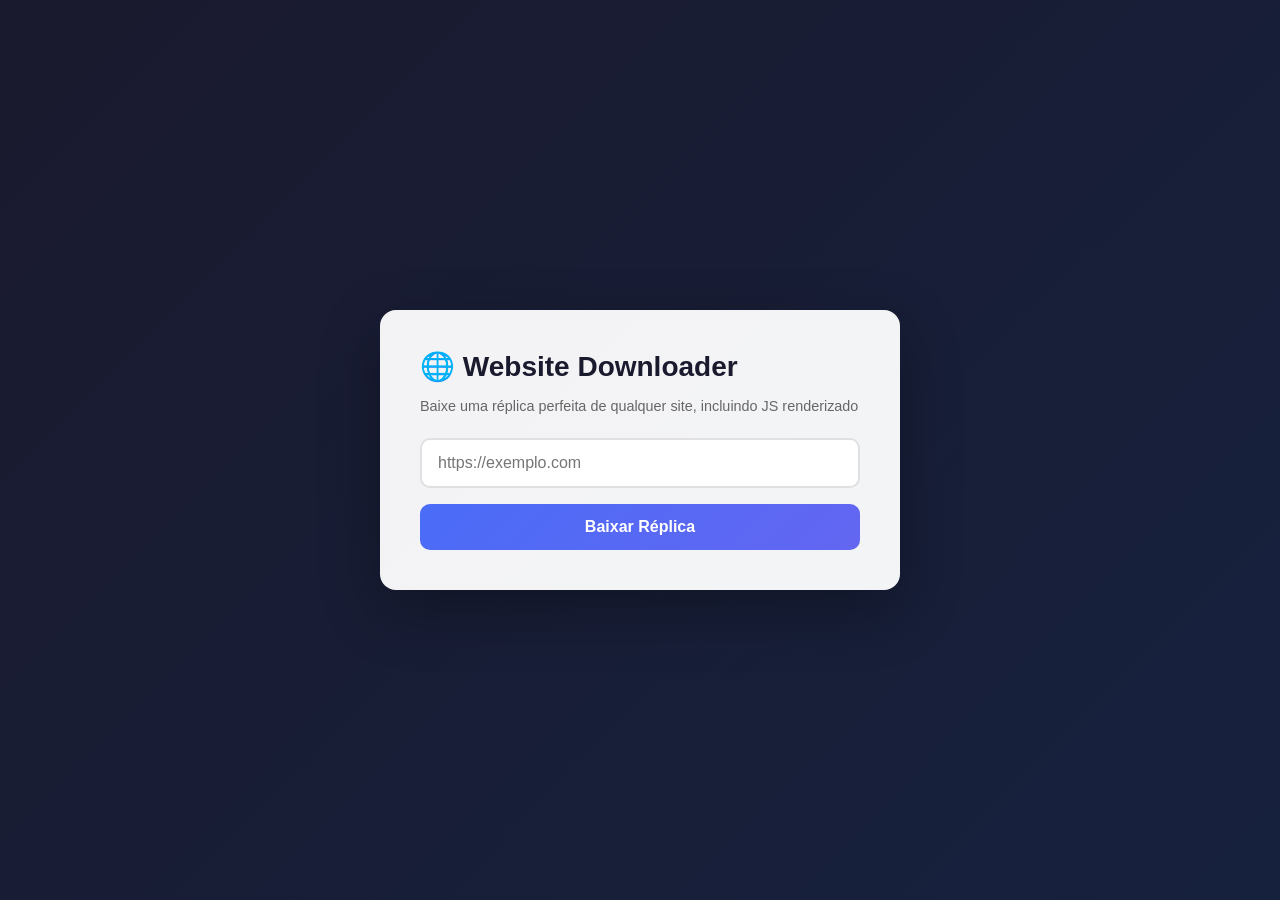
==== templates/index.html @ 15a7a65f "first commit" ====
<!DOCTYPE html>
<html lang="pt-BR">
<head>
    <meta charset="UTF-8">
    <meta name="viewport" content="width=device-width, initial-scale=1.0">
    <title>Website Downloader</title>
    <style>
        * {
            box-sizing: border-box;
        }
        body {
            font-family: -apple-system, BlinkMacSystemFont, "Segoe UI", Roboto, Helvetica, Arial, sans-serif;
            background: linear-gradient(135deg, #1a1a2e 0%, #16213e 100%);
            min-height: 100vh;
            display: flex;
            justify-content: center;
            align-items: center;
            margin: 0;
            padding: 20px;
        }
        .container {
            background: rgba(255, 255, 255, 0.95);
            padding: 2.5rem;
            border-radius: 16px;
            box-shadow: 0 20px 60px rgba(0, 0, 0, 0.3);
            width: 100%;
            max-width: 520px;
        }
        h1 {
            margin: 0 0 0.5rem 0;
            font-size: 1.75rem;
            font-weight: 700;
            color: #1a1a2e;
        }
        .subtitle {
            color: #666;
            font-size: 0.9rem;
            margin-bottom: 1.5rem;
        }
        .input-group {
            margin-bottom: 1rem;
        }
        input[type="url"] {
            width: 100%;
            padding: 14px 16px;
            border: 2px solid #e0e0e0;
            border-radius: 10px;
            font-size: 1rem;
            outline: none;
            transition: border-color 0.2s, box-shadow 0.2s;
        }
        input[type="url"]:focus {
            border-color: #4a6cf7;
            box-shadow: 0 0 0 3px rgba(74, 108, 247, 0.1);
        }
        input[type="url"]:disabled {
            background: #f5f5f5;
            color: #999;
        }
        button {
            background: linear-gradient(135deg, #4a6cf7 0%, #6366f1 100%);
            color: white;
            border: none;
            padding: 14px 24px;
            font-size: 1rem;
            border-radius: 10px;
            cursor: pointer;
            width: 100%;
            font-weight: 600;
            transition: transform 0.2s, box-shadow 0.2s;
            display: flex;
            align-items: center;
            justify-content: center;
            gap: 10px;
        }
        button:hover:not(:disabled) {
            transform: translateY(-2px);
            box-shadow: 0 6px 20px rgba(74, 108, 247, 0.4);
        }
        button:disabled {
            background: #ccc;
            cursor: not-allowed;
            transform: none;
            box-shadow: none;
        }
        .spinner {
            width: 18px;
            height: 18px;
            border: 2px solid rgba(255,255,255,0.3);
            border-radius: 50%;
            border-top-color: white;
            animation: spin 0.8s linear infinite;
        }
        @keyframes spin {
            to { transform: rotate(360deg); }
        }
        .log-container {
            margin-top: 1.5rem;
            background: #1a1a2e;
            border-radius: 10px;
            padding: 1rem;
            max-height: 200px;
            overflow-y: auto;
            display: none;
        }
        .log-container.active {
            display: block;
        }
        .log-entry {
            color: #a0a0a0;
            font-family: 'SF Mono', 'Monaco', 'Consolas', monospace;
            font-size: 0.8rem;
            padding: 4px 0;
            border-bottom: 1px solid rgba(255,255,255,0.05);
            animation: fadeIn 0.3s ease;
        }
        .log-entry:last-child {
            border-bottom: none;
            color: #4ade80;
        }
        @keyframes fadeIn {
            from { opacity: 0; transform: translateY(-5px); }
            to { opacity: 1; transform: translateY(0); }
        }
        .success-message {
            background: linear-gradient(135deg, #10b981 0%, #059669 100%);
            color: white;
            padding: 1rem;
            border-radius: 10px;
            margin-top: 1rem;
            text-align: center;
            display: none;
            animation: slideUp 0.3s ease;
        }
        .success-message.active {
            display: block;
        }
        @keyframes slideUp {
            from { opacity: 0; transform: translateY(10px); }
            to { opacity: 1; transform: translateY(0); }
        }
        .success-message a {
            color: white;
            font-weight: 600;
            text-decoration: underline;
        }
    </style>
</head>
<body>
    <div class="container">
        <h1>🌐 Website Downloader</h1>
        <p class="subtitle">Baixe uma réplica perfeita de qualquer site, incluindo JS renderizado</p>
        
        <div class="input-group">
            <input type="url" id="urlInput" placeholder="https://exemplo.com" required>
        </div>
        
        <button id="downloadBtn" onclick="startDownload()">
            <span id="btnText">Baixar Réplica</span>
            <div class="spinner" id="spinner" style="display: none;"></div>
        </button>
        
        <div class="log-container" id="logContainer"></div>
        
        <div class="success-message" id="successMessage">
            ✅ Download pronto! <a href="#" id="downloadLink">Clique aqui se não iniciou automaticamente</a>
        </div>
    </div>

    <script>
        let currentSessionId = null;
        let eventSource = null;

        function startDownload() {
            const url = document.getElementById('urlInput').value.trim();
            if (!url) {
                alert('Por favor, insira uma URL válida');
                return;
            }

            // Update UI
            setLoading(true);
            clearLogs();
            hideSuccess();

            // Start download
            fetch('/start-download', {
                method: 'POST',
                headers: { 'Content-Type': 'application/json' },
                body: JSON.stringify({ url: url })
            })
            .then(response => response.json())
            .then(data => {
                if (data.error) {
                    addLog('❌ ' + data.error);
                    setLoading(false);
                    return;
                }
                
                currentSessionId = data.session_id;
                connectSSE(currentSessionId);
            })
            .catch(error => {
                addLog('❌ Erro de conexão: ' + error.message);
                setLoading(false);
            });
        }

        function connectSSE(sessionId) {
            eventSource = new EventSource('/stream/' + sessionId);

            eventSource.onmessage = function(event) {
                addLog(event.data);
            };

            eventSource.addEventListener('done', function(event) {
                eventSource.close();
                
                if (event.data === 'complete') {
                    // Trigger download
                    triggerDownload(sessionId);
                    showSuccess(sessionId);
                } else {
                    addLog('❌ Download falhou');
                }
                
                // Reset UI after a short delay
                setTimeout(resetUI, 2000);
            });

            eventSource.onerror = function() {
                eventSource.close();
                setLoading(false);
            };
        }

        function triggerDownload(sessionId) {
            const link = document.createElement('a');
            link.href = '/download-file/' + sessionId;
            link.click();
            
            // Update manual download link
            document.getElementById('downloadLink').href = '/download-file/' + sessionId;
        }

        function showSuccess(sessionId) {
            document.getElementById('successMessage').classList.add('active');
            document.getElementById('downloadLink').href = '/download-file/' + sessionId;
        }

        function hideSuccess() {
            document.getElementById('successMessage').classList.remove('active');
        }

        function setLoading(loading) {
            const btn = document.getElementById('downloadBtn');
            const btnText = document.getElementById('btnText');
            const spinner = document.getElementById('spinner');
            const input = document.getElementById('urlInput');
            const logContainer = document.getElementById('logContainer');

            btn.disabled = loading;
            input.disabled = loading;
            spinner.style.display = loading ? 'block' : 'none';
            btnText.textContent = loading ? 'Processando...' : 'Baixar Réplica';
            
            if (loading) {
                logContainer.classList.add('active');
            }
        }

        function resetUI() {
            setLoading(false);
            document.getElementById('urlInput').value = '';
            
            // Hide logs after delay
            setTimeout(() => {
                document.getElementById('logContainer').classList.remove('active');
                hideSuccess();
                clearLogs();
            }, 5000);
        }

        function addLog(message) {
            const container = document.getElementById('logContainer');
            const entry = document.createElement('div');
            entry.className = 'log-entry';
            entry.textContent = message;
            container.appendChild(entry);
            container.scrollTop = container.scrollHeight;
        }

        function clearLogs() {
            document.getElementById('logContainer').innerHTML = '';
        }

        // Handle Enter key
        document.getElementById('urlInput').addEventListener('keypress', function(e) {
            if (e.key === 'Enter' && !document.getElementById('downloadBtn').disabled) {
                startDownload();
            }
        });
    </script>
</body>
</html>
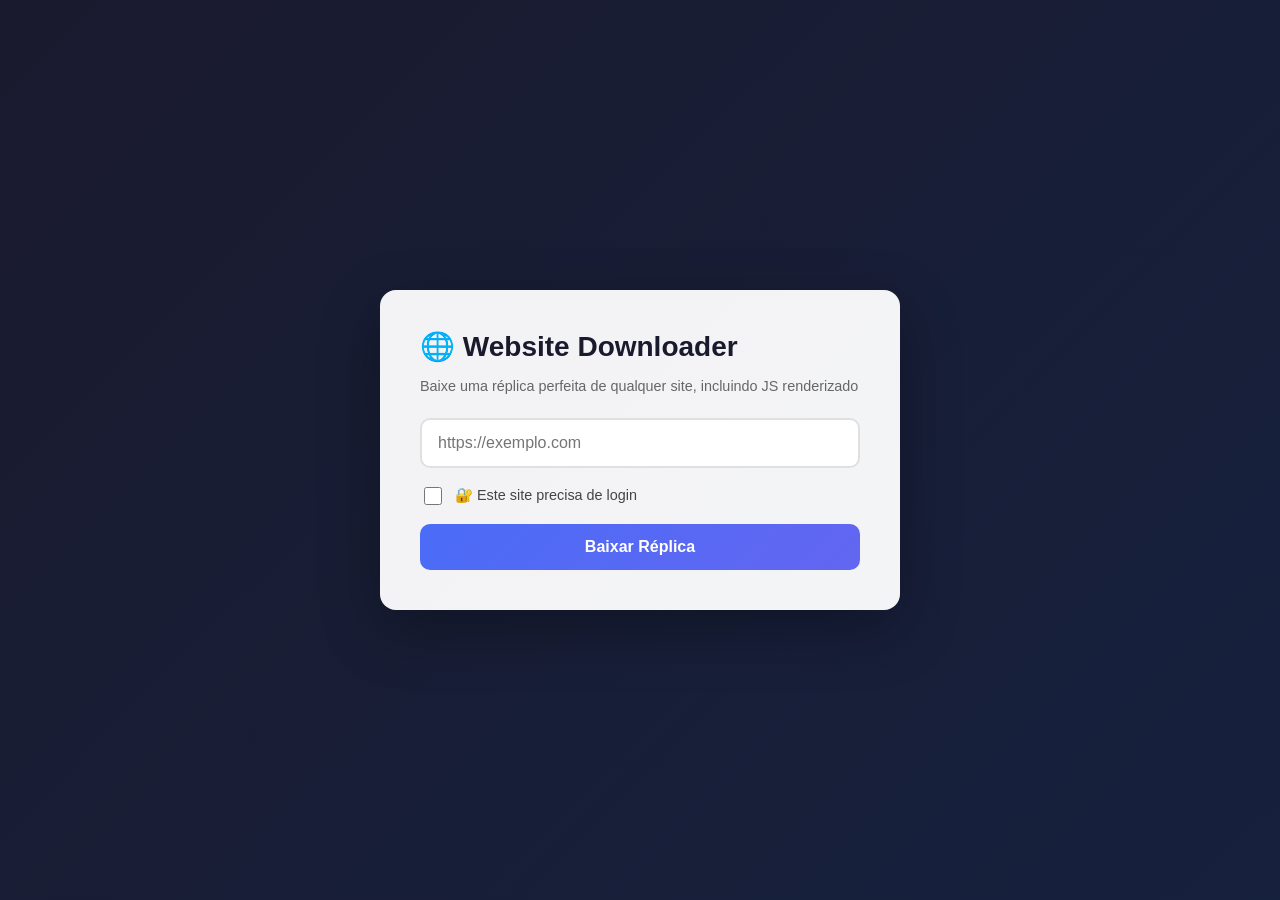
==== commit 9d5c4c38: "feat: implement authenticated website downloads" ====
--- a/templates/index.html
+++ b/templates/index.html
@@ -40,7 +40,7 @@
         .input-group {
             margin-bottom: 1rem;
         }
-        input[type="url"] {
+        input[type="url"], input[type="text"] {
             width: 100%;
             padding: 14px 16px;
             border: 2px solid #e0e0e0;
@@ -49,14 +49,79 @@
             outline: none;
             transition: border-color 0.2s, box-shadow 0.2s;
         }
-        input[type="url"]:focus {
+        input[type="url"]:focus, input[type="text"]:focus {
             border-color: #4a6cf7;
             box-shadow: 0 0 0 3px rgba(74, 108, 247, 0.1);
         }
-        input[type="url"]:disabled {
+        input[type="url"]:disabled, input[type="text"]:disabled {
             background: #f5f5f5;
             color: #999;
         }
+
+        /* Auth toggle */
+        .auth-toggle {
+            display: flex;
+            align-items: center;
+            gap: 10px;
+            margin-bottom: 1rem;
+            cursor: pointer;
+            user-select: none;
+        }
+        .auth-toggle input[type="checkbox"] {
+            width: 18px;
+            height: 18px;
+            accent-color: #4a6cf7;
+            cursor: pointer;
+        }
+        .auth-toggle label {
+            font-size: 0.9rem;
+            color: #444;
+            cursor: pointer;
+        }
+        .auth-fields {
+            display: none;
+            margin-bottom: 1rem;
+            padding: 1rem;
+            background: #f8f9ff;
+            border-radius: 10px;
+            border: 1px solid #e8eaff;
+            animation: slideDown 0.3s ease;
+        }
+        .auth-fields.active {
+            display: block;
+        }
+        .auth-fields label {
+            display: block;
+            font-size: 0.8rem;
+            color: #666;
+            margin-bottom: 6px;
+            font-weight: 500;
+        }
+        .auth-fields .hint {
+            font-size: 0.75rem;
+            color: #999;
+            margin-top: 4px;
+        }
+        @keyframes slideDown {
+            from { opacity: 0; transform: translateY(-8px); }
+            to { opacity: 1; transform: translateY(0); }
+        }
+
+        /* Confirm login button */
+        .confirm-login-btn {
+            background: linear-gradient(135deg, #f59e0b 0%, #d97706 100%) !important;
+            margin-top: 0.75rem;
+            display: none;
+            animation: pulse 2s infinite;
+        }
+        .confirm-login-btn.active {
+            display: flex !important;
+        }
+        @keyframes pulse {
+            0%, 100% { box-shadow: 0 0 0 0 rgba(245, 158, 11, 0.4); }
+            50% { box-shadow: 0 0 0 10px rgba(245, 158, 11, 0); }
+        }
+
         button {
             background: linear-gradient(135deg, #4a6cf7 0%, #6366f1 100%);
             color: white;
@@ -118,6 +183,9 @@
             border-bottom: none;
             color: #4ade80;
         }
+        .log-entry.auth-log {
+            color: #fbbf24;
+        }
         @keyframes fadeIn {
             from { opacity: 0; transform: translateY(-5px); }
             to { opacity: 1; transform: translateY(0); }
@@ -154,10 +222,25 @@
         <div class="input-group">
             <input type="url" id="urlInput" placeholder="https://exemplo.com" required>
         </div>
+
+        <div class="auth-toggle">
+            <input type="checkbox" id="authCheckbox" onchange="toggleAuth()">
+            <label for="authCheckbox">🔐 Este site precisa de login</label>
+        </div>
+
+        <div class="auth-fields" id="authFields">
+            <label for="loginUrlInput">URL de Login (opcional)</label>
+            <input type="text" id="loginUrlInput" placeholder="https://exemplo.com/login">
+            <p class="hint">Deixe vazio para usar a mesma URL acima. Use se a página de login for diferente.</p>
+        </div>
         
         <button id="downloadBtn" onclick="startDownload()">
             <span id="btnText">Baixar Réplica</span>
             <div class="spinner" id="spinner" style="display: none;"></div>
+        </button>
+
+        <button class="confirm-login-btn" id="confirmLoginBtn" onclick="confirmLogin()">
+            <span>✅ Já fiz o login, pode continuar</span>
         </button>
         
         <div class="log-container" id="logContainer"></div>
@@ -170,6 +253,13 @@
     <script>
         let currentSessionId = null;
         let eventSource = null;
+        let isAuthMode = false;
+
+        function toggleAuth() {
+            const checked = document.getElementById('authCheckbox').checked;
+            const authFields = document.getElementById('authFields');
+            authFields.classList.toggle('active', checked);
+        }
 
         function startDownload() {
             const url = document.getElementById('urlInput').value.trim();
@@ -178,16 +268,24 @@
                 return;
             }
 
+            isAuthMode = document.getElementById('authCheckbox').checked;
+            const loginUrl = document.getElementById('loginUrlInput').value.trim();
+
             // Update UI
             setLoading(true);
             clearLogs();
             hideSuccess();
+            hideConfirmLogin();
 
             // Start download
             fetch('/start-download', {
                 method: 'POST',
                 headers: { 'Content-Type': 'application/json' },
-                body: JSON.stringify({ url: url })
+                body: JSON.stringify({ 
+                    url: url,
+                    auth_mode: isAuthMode,
+                    login_url: loginUrl || null
+                })
             })
             .then(response => response.json())
             .then(data => {
@@ -210,11 +308,22 @@
             eventSource = new EventSource('/stream/' + sessionId);
 
             eventSource.onmessage = function(event) {
-                addLog(event.data);
+                const msg = event.data;
+                addLog(msg);
+
+                // Show confirm button when waiting for login
+                if (msg.includes('Aguardando confirmação de login')) {
+                    showConfirmLogin();
+                }
+                // Hide confirm button after login confirmed
+                if (msg.includes('Login confirmado')) {
+                    hideConfirmLogin();
+                }
             };
 
             eventSource.addEventListener('done', function(event) {
                 eventSource.close();
+                hideConfirmLogin();
                 
                 if (event.data === 'complete') {
                     // Trigger download
@@ -231,7 +340,33 @@
             eventSource.onerror = function() {
                 eventSource.close();
                 setLoading(false);
+                hideConfirmLogin();
             };
+        }
+
+        function confirmLogin() {
+            if (!currentSessionId) return;
+
+            fetch('/confirm-login/' + currentSessionId, {
+                method: 'POST'
+            })
+            .then(response => response.json())
+            .then(data => {
+                if (data.error) {
+                    addLog('❌ ' + data.error);
+                }
+            })
+            .catch(error => {
+                addLog('❌ Erro ao confirmar login: ' + error.message);
+            });
+        }
+
+        function showConfirmLogin() {
+            document.getElementById('confirmLoginBtn').classList.add('active');
+        }
+
+        function hideConfirmLogin() {
+            document.getElementById('confirmLoginBtn').classList.remove('active');
         }
 
         function triggerDownload(sessionId) {
@@ -258,9 +393,13 @@
             const spinner = document.getElementById('spinner');
             const input = document.getElementById('urlInput');
             const logContainer = document.getElementById('logContainer');
+            const authCheckbox = document.getElementById('authCheckbox');
+            const loginUrlInput = document.getElementById('loginUrlInput');
 
             btn.disabled = loading;
             input.disabled = loading;
+            authCheckbox.disabled = loading;
+            loginUrlInput.disabled = loading;
             spinner.style.display = loading ? 'block' : 'none';
             btnText.textContent = loading ? 'Processando...' : 'Baixar Réplica';
             
@@ -272,6 +411,7 @@
         function resetUI() {
             setLoading(false);
             document.getElementById('urlInput').value = '';
+            hideConfirmLogin();
             
             // Hide logs after delay
             setTimeout(() => {
@@ -285,6 +425,10 @@
             const container = document.getElementById('logContainer');
             const entry = document.createElement('div');
             entry.className = 'log-entry';
+            // Highlight auth-related messages
+            if (message.includes('🔐') || message.includes('⏳') || message.includes('🍪')) {
+                entry.classList.add('auth-log');
+            }
             entry.textContent = message;
             container.appendChild(entry);
             container.scrollTop = container.scrollHeight;
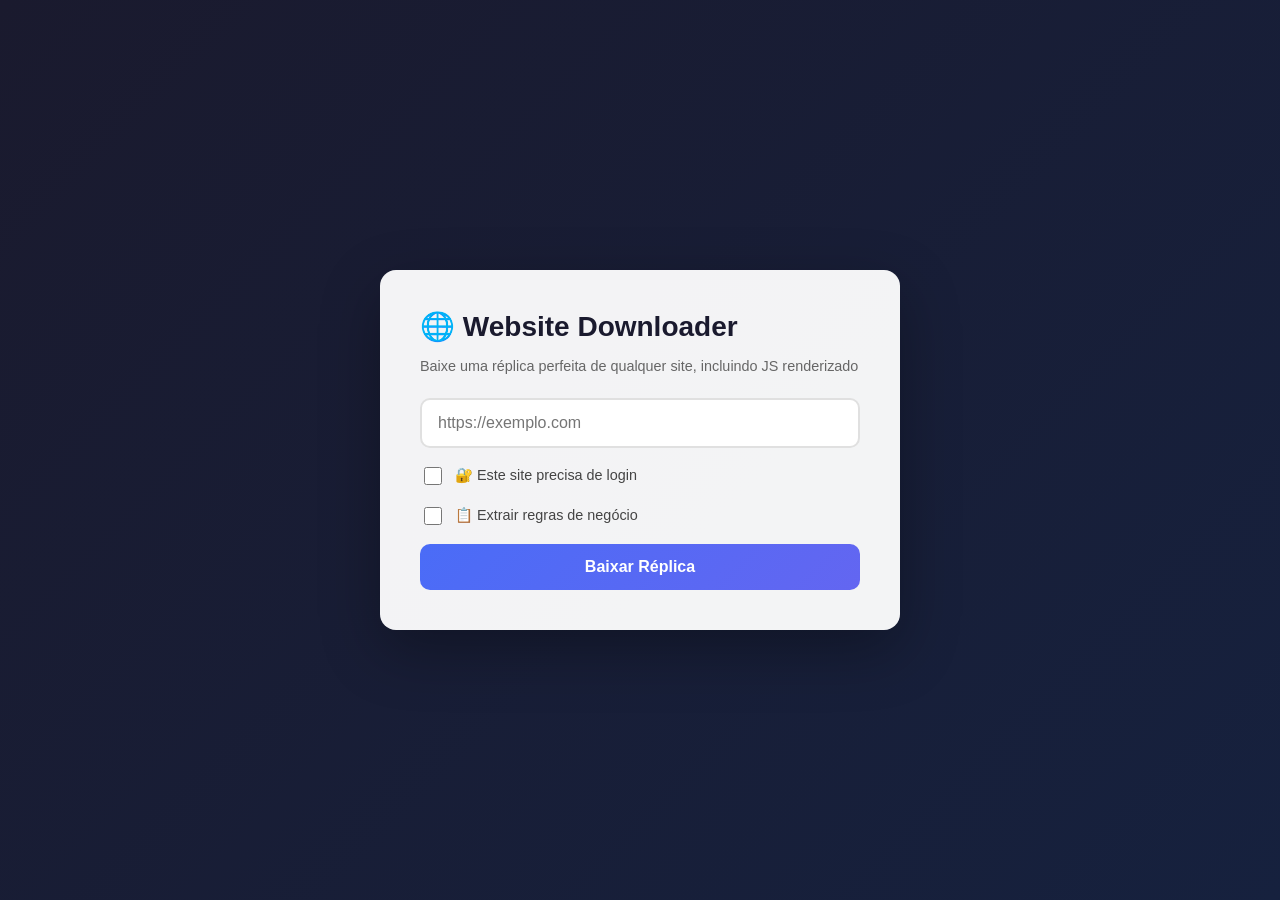
==== commit 35c04371: "feat: add business rule extraction from downloaded sites - New business_rules.py module with Busines" ====
--- a/templates/index.html
+++ b/templates/index.html
@@ -1,5 +1,6 @@
 <!DOCTYPE html>
 <html lang="pt-BR">
+
 <head>
     <meta charset="UTF-8">
     <meta name="viewport" content="width=device-width, initial-scale=1.0">
@@ -8,6 +9,7 @@
         * {
             box-sizing: border-box;
         }
+
         body {
             font-family: -apple-system, BlinkMacSystemFont, "Segoe UI", Roboto, Helvetica, Arial, sans-serif;
             background: linear-gradient(135deg, #1a1a2e 0%, #16213e 100%);
@@ -18,6 +20,7 @@
             margin: 0;
             padding: 20px;
         }
+
         .container {
             background: rgba(255, 255, 255, 0.95);
             padding: 2.5rem;
@@ -26,21 +29,26 @@
             width: 100%;
             max-width: 520px;
         }
+
         h1 {
             margin: 0 0 0.5rem 0;
             font-size: 1.75rem;
             font-weight: 700;
             color: #1a1a2e;
         }
+
         .subtitle {
             color: #666;
             font-size: 0.9rem;
             margin-bottom: 1.5rem;
         }
+
         .input-group {
             margin-bottom: 1rem;
         }
-        input[type="url"], input[type="text"] {
+
+        input[type="url"],
+        input[type="text"] {
             width: 100%;
             padding: 14px 16px;
             border: 2px solid #e0e0e0;
@@ -49,11 +57,15 @@
             outline: none;
             transition: border-color 0.2s, box-shadow 0.2s;
         }
-        input[type="url"]:focus, input[type="text"]:focus {
+
+        input[type="url"]:focus,
+        input[type="text"]:focus {
             border-color: #4a6cf7;
             box-shadow: 0 0 0 3px rgba(74, 108, 247, 0.1);
         }
-        input[type="url"]:disabled, input[type="text"]:disabled {
+
+        input[type="url"]:disabled,
+        input[type="text"]:disabled {
             background: #f5f5f5;
             color: #999;
         }
@@ -67,17 +79,20 @@
             cursor: pointer;
             user-select: none;
         }
+
         .auth-toggle input[type="checkbox"] {
             width: 18px;
             height: 18px;
             accent-color: #4a6cf7;
             cursor: pointer;
         }
+
         .auth-toggle label {
             font-size: 0.9rem;
             color: #444;
             cursor: pointer;
         }
+
         .auth-fields {
             display: none;
             margin-bottom: 1rem;
@@ -87,9 +102,11 @@
             border: 1px solid #e8eaff;
             animation: slideDown 0.3s ease;
         }
+
         .auth-fields.active {
             display: block;
         }
+
         .auth-fields label {
             display: block;
             font-size: 0.8rem;
@@ -97,14 +114,23 @@
             margin-bottom: 6px;
             font-weight: 500;
         }
+
         .auth-fields .hint {
             font-size: 0.75rem;
             color: #999;
             margin-top: 4px;
         }
+
         @keyframes slideDown {
-            from { opacity: 0; transform: translateY(-8px); }
-            to { opacity: 1; transform: translateY(0); }
+            from {
+                opacity: 0;
+                transform: translateY(-8px);
+            }
+
+            to {
+                opacity: 1;
+                transform: translateY(0);
+            }
         }
 
         /* Confirm login button */
@@ -114,12 +140,21 @@
             display: none;
             animation: pulse 2s infinite;
         }
+
         .confirm-login-btn.active {
             display: flex !important;
         }
+
         @keyframes pulse {
-            0%, 100% { box-shadow: 0 0 0 0 rgba(245, 158, 11, 0.4); }
-            50% { box-shadow: 0 0 0 10px rgba(245, 158, 11, 0); }
+
+            0%,
+            100% {
+                box-shadow: 0 0 0 0 rgba(245, 158, 11, 0.4);
+            }
+
+            50% {
+                box-shadow: 0 0 0 10px rgba(245, 158, 11, 0);
+            }
         }
 
         button {
@@ -138,27 +173,34 @@
             justify-content: center;
             gap: 10px;
         }
+
         button:hover:not(:disabled) {
             transform: translateY(-2px);
             box-shadow: 0 6px 20px rgba(74, 108, 247, 0.4);
         }
+
         button:disabled {
             background: #ccc;
             cursor: not-allowed;
             transform: none;
             box-shadow: none;
         }
+
         .spinner {
             width: 18px;
             height: 18px;
-            border: 2px solid rgba(255,255,255,0.3);
+            border: 2px solid rgba(255, 255, 255, 0.3);
             border-radius: 50%;
             border-top-color: white;
             animation: spin 0.8s linear infinite;
         }
+
         @keyframes spin {
-            to { transform: rotate(360deg); }
-        }
+            to {
+                transform: rotate(360deg);
+            }
+        }
+
         .log-container {
             margin-top: 1.5rem;
             background: #1a1a2e;
@@ -168,28 +210,41 @@
             overflow-y: auto;
             display: none;
         }
+
         .log-container.active {
             display: block;
         }
+
         .log-entry {
             color: #a0a0a0;
             font-family: 'SF Mono', 'Monaco', 'Consolas', monospace;
             font-size: 0.8rem;
             padding: 4px 0;
-            border-bottom: 1px solid rgba(255,255,255,0.05);
+            border-bottom: 1px solid rgba(255, 255, 255, 0.05);
             animation: fadeIn 0.3s ease;
         }
+
         .log-entry:last-child {
             border-bottom: none;
             color: #4ade80;
         }
+
         .log-entry.auth-log {
             color: #fbbf24;
         }
+
         @keyframes fadeIn {
-            from { opacity: 0; transform: translateY(-5px); }
-            to { opacity: 1; transform: translateY(0); }
-        }
+            from {
+                opacity: 0;
+                transform: translateY(-5px);
+            }
+
+            to {
+                opacity: 1;
+                transform: translateY(0);
+            }
+        }
+
         .success-message {
             background: linear-gradient(135deg, #10b981 0%, #059669 100%);
             color: white;
@@ -200,13 +255,23 @@
             display: none;
             animation: slideUp 0.3s ease;
         }
+
         .success-message.active {
             display: block;
         }
+
         @keyframes slideUp {
-            from { opacity: 0; transform: translateY(10px); }
-            to { opacity: 1; transform: translateY(0); }
-        }
+            from {
+                opacity: 0;
+                transform: translateY(10px);
+            }
+
+            to {
+                opacity: 1;
+                transform: translateY(0);
+            }
+        }
+
         .success-message a {
             color: white;
             font-weight: 600;
@@ -214,11 +279,12 @@
         }
     </style>
 </head>
+
 <body>
     <div class="container">
         <h1>🌐 Website Downloader</h1>
         <p class="subtitle">Baixe uma réplica perfeita de qualquer site, incluindo JS renderizado</p>
-        
+
         <div class="input-group">
             <input type="url" id="urlInput" placeholder="https://exemplo.com" required>
         </div>
@@ -233,7 +299,12 @@
             <input type="text" id="loginUrlInput" placeholder="https://exemplo.com/login">
             <p class="hint">Deixe vazio para usar a mesma URL acima. Use se a página de login for diferente.</p>
         </div>
-        
+
+        <div class="auth-toggle">
+            <input type="checkbox" id="extractRulesCheckbox">
+            <label for="extractRulesCheckbox">📋 Extrair regras de negócio</label>
+        </div>
+
         <button id="downloadBtn" onclick="startDownload()">
             <span id="btnText">Baixar Réplica</span>
             <div class="spinner" id="spinner" style="display: none;"></div>
@@ -242,9 +313,9 @@
         <button class="confirm-login-btn" id="confirmLoginBtn" onclick="confirmLogin()">
             <span>✅ Já fiz o login, pode continuar</span>
         </button>
-        
+
         <div class="log-container" id="logContainer"></div>
-        
+
         <div class="success-message" id="successMessage">
             ✅ Download pronto! <a href="#" id="downloadLink">Clique aqui se não iniciou automaticamente</a>
         </div>
@@ -270,6 +341,7 @@
 
             isAuthMode = document.getElementById('authCheckbox').checked;
             const loginUrl = document.getElementById('loginUrlInput').value.trim();
+            const extractRules = document.getElementById('extractRulesCheckbox').checked;
 
             // Update UI
             setLoading(true);
@@ -281,33 +353,34 @@
             fetch('/start-download', {
                 method: 'POST',
                 headers: { 'Content-Type': 'application/json' },
-                body: JSON.stringify({ 
+                body: JSON.stringify({
                     url: url,
                     auth_mode: isAuthMode,
-                    login_url: loginUrl || null
+                    login_url: loginUrl || null,
+                    extract_rules: extractRules
                 })
             })
-            .then(response => response.json())
-            .then(data => {
-                if (data.error) {
-                    addLog('❌ ' + data.error);
+                .then(response => response.json())
+                .then(data => {
+                    if (data.error) {
+                        addLog('❌ ' + data.error);
+                        setLoading(false);
+                        return;
+                    }
+
+                    currentSessionId = data.session_id;
+                    connectSSE(currentSessionId);
+                })
+                .catch(error => {
+                    addLog('❌ Erro de conexão: ' + error.message);
                     setLoading(false);
-                    return;
-                }
-                
-                currentSessionId = data.session_id;
-                connectSSE(currentSessionId);
-            })
-            .catch(error => {
-                addLog('❌ Erro de conexão: ' + error.message);
-                setLoading(false);
-            });
+                });
         }
 
         function connectSSE(sessionId) {
             eventSource = new EventSource('/stream/' + sessionId);
 
-            eventSource.onmessage = function(event) {
+            eventSource.onmessage = function (event) {
                 const msg = event.data;
                 addLog(msg);
 
@@ -321,10 +394,10 @@
                 }
             };
 
-            eventSource.addEventListener('done', function(event) {
+            eventSource.addEventListener('done', function (event) {
                 eventSource.close();
                 hideConfirmLogin();
-                
+
                 if (event.data === 'complete') {
                     // Trigger download
                     triggerDownload(sessionId);
@@ -332,12 +405,12 @@
                 } else {
                     addLog('❌ Download falhou');
                 }
-                
+
                 // Reset UI after a short delay
                 setTimeout(resetUI, 2000);
             });
 
-            eventSource.onerror = function() {
+            eventSource.onerror = function () {
                 eventSource.close();
                 setLoading(false);
                 hideConfirmLogin();
@@ -350,15 +423,15 @@
             fetch('/confirm-login/' + currentSessionId, {
                 method: 'POST'
             })
-            .then(response => response.json())
-            .then(data => {
-                if (data.error) {
-                    addLog('❌ ' + data.error);
-                }
-            })
-            .catch(error => {
-                addLog('❌ Erro ao confirmar login: ' + error.message);
-            });
+                .then(response => response.json())
+                .then(data => {
+                    if (data.error) {
+                        addLog('❌ ' + data.error);
+                    }
+                })
+                .catch(error => {
+                    addLog('❌ Erro ao confirmar login: ' + error.message);
+                });
         }
 
         function showConfirmLogin() {
@@ -373,7 +446,7 @@
             const link = document.createElement('a');
             link.href = '/download-file/' + sessionId;
             link.click();
-            
+
             // Update manual download link
             document.getElementById('downloadLink').href = '/download-file/' + sessionId;
         }
@@ -400,9 +473,10 @@
             input.disabled = loading;
             authCheckbox.disabled = loading;
             loginUrlInput.disabled = loading;
+            document.getElementById('extractRulesCheckbox').disabled = loading;
             spinner.style.display = loading ? 'block' : 'none';
             btnText.textContent = loading ? 'Processando...' : 'Baixar Réplica';
-            
+
             if (loading) {
                 logContainer.classList.add('active');
             }
@@ -412,7 +486,7 @@
             setLoading(false);
             document.getElementById('urlInput').value = '';
             hideConfirmLogin();
-            
+
             // Hide logs after delay
             setTimeout(() => {
                 document.getElementById('logContainer').classList.remove('active');
@@ -439,11 +513,12 @@
         }
 
         // Handle Enter key
-        document.getElementById('urlInput').addEventListener('keypress', function(e) {
+        document.getElementById('urlInput').addEventListener('keypress', function (e) {
             if (e.key === 'Enter' && !document.getElementById('downloadBtn').disabled) {
                 startDownload();
             }
         });
     </script>
 </body>
-</html>
+
+</html>
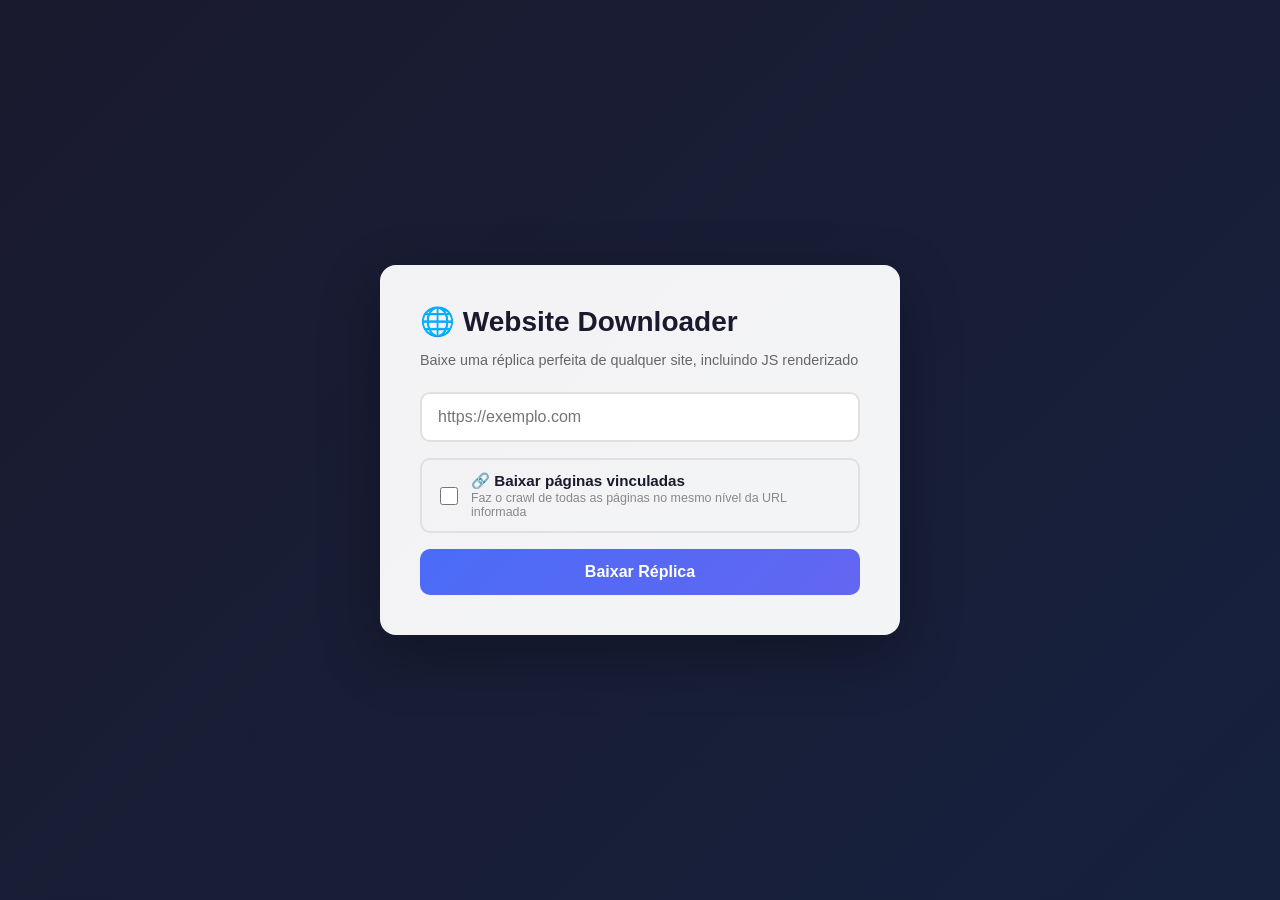
==== commit a0856c12: "Merge e686e1bc7bd8a02eb865c6360f322f7c33ab6956 into da65a7a4c0a091d83eb22ce4ba9199ba8b0e72a8" ====
--- a/templates/index.html
+++ b/templates/index.html
@@ -1,6 +1,5 @@
 <!DOCTYPE html>
 <html lang="pt-BR">
-
 <head>
     <meta charset="UTF-8">
     <meta name="viewport" content="width=device-width, initial-scale=1.0">
@@ -9,7 +8,6 @@
         * {
             box-sizing: border-box;
         }
-
         body {
             font-family: -apple-system, BlinkMacSystemFont, "Segoe UI", Roboto, Helvetica, Arial, sans-serif;
             background: linear-gradient(135deg, #1a1a2e 0%, #16213e 100%);
@@ -20,7 +18,6 @@
             margin: 0;
             padding: 20px;
         }
-
         .container {
             background: rgba(255, 255, 255, 0.95);
             padding: 2.5rem;
@@ -29,26 +26,21 @@
             width: 100%;
             max-width: 520px;
         }
-
         h1 {
             margin: 0 0 0.5rem 0;
             font-size: 1.75rem;
             font-weight: 700;
             color: #1a1a2e;
         }
-
         .subtitle {
             color: #666;
             font-size: 0.9rem;
             margin-bottom: 1.5rem;
         }
-
         .input-group {
             margin-bottom: 1rem;
         }
-
-        input[type="url"],
-        input[type="text"] {
+        input[type="url"] {
             width: 100%;
             padding: 14px 16px;
             border: 2px solid #e0e0e0;
@@ -57,106 +49,14 @@
             outline: none;
             transition: border-color 0.2s, box-shadow 0.2s;
         }
-
-        input[type="url"]:focus,
-        input[type="text"]:focus {
+        input[type="url"]:focus {
             border-color: #4a6cf7;
             box-shadow: 0 0 0 3px rgba(74, 108, 247, 0.1);
         }
-
-        input[type="url"]:disabled,
-        input[type="text"]:disabled {
+        input[type="url"]:disabled {
             background: #f5f5f5;
             color: #999;
         }
-
-        /* Auth toggle */
-        .auth-toggle {
-            display: flex;
-            align-items: center;
-            gap: 10px;
-            margin-bottom: 1rem;
-            cursor: pointer;
-            user-select: none;
-        }
-
-        .auth-toggle input[type="checkbox"] {
-            width: 18px;
-            height: 18px;
-            accent-color: #4a6cf7;
-            cursor: pointer;
-        }
-
-        .auth-toggle label {
-            font-size: 0.9rem;
-            color: #444;
-            cursor: pointer;
-        }
-
-        .auth-fields {
-            display: none;
-            margin-bottom: 1rem;
-            padding: 1rem;
-            background: #f8f9ff;
-            border-radius: 10px;
-            border: 1px solid #e8eaff;
-            animation: slideDown 0.3s ease;
-        }
-
-        .auth-fields.active {
-            display: block;
-        }
-
-        .auth-fields label {
-            display: block;
-            font-size: 0.8rem;
-            color: #666;
-            margin-bottom: 6px;
-            font-weight: 500;
-        }
-
-        .auth-fields .hint {
-            font-size: 0.75rem;
-            color: #999;
-            margin-top: 4px;
-        }
-
-        @keyframes slideDown {
-            from {
-                opacity: 0;
-                transform: translateY(-8px);
-            }
-
-            to {
-                opacity: 1;
-                transform: translateY(0);
-            }
-        }
-
-        /* Confirm login button */
-        .confirm-login-btn {
-            background: linear-gradient(135deg, #f59e0b 0%, #d97706 100%) !important;
-            margin-top: 0.75rem;
-            display: none;
-            animation: pulse 2s infinite;
-        }
-
-        .confirm-login-btn.active {
-            display: flex !important;
-        }
-
-        @keyframes pulse {
-
-            0%,
-            100% {
-                box-shadow: 0 0 0 0 rgba(245, 158, 11, 0.4);
-            }
-
-            50% {
-                box-shadow: 0 0 0 10px rgba(245, 158, 11, 0);
-            }
-        }
-
         button {
             background: linear-gradient(135deg, #4a6cf7 0%, #6366f1 100%);
             color: white;
@@ -173,34 +73,27 @@
             justify-content: center;
             gap: 10px;
         }
-
         button:hover:not(:disabled) {
             transform: translateY(-2px);
             box-shadow: 0 6px 20px rgba(74, 108, 247, 0.4);
         }
-
         button:disabled {
             background: #ccc;
             cursor: not-allowed;
             transform: none;
             box-shadow: none;
         }
-
         .spinner {
             width: 18px;
             height: 18px;
-            border: 2px solid rgba(255, 255, 255, 0.3);
+            border: 2px solid rgba(255,255,255,0.3);
             border-radius: 50%;
             border-top-color: white;
             animation: spin 0.8s linear infinite;
         }
-
         @keyframes spin {
-            to {
-                transform: rotate(360deg);
-            }
-        }
-
+            to { transform: rotate(360deg); }
+        }
         .log-container {
             margin-top: 1.5rem;
             background: #1a1a2e;
@@ -210,41 +103,25 @@
             overflow-y: auto;
             display: none;
         }
-
         .log-container.active {
             display: block;
         }
-
         .log-entry {
             color: #a0a0a0;
             font-family: 'SF Mono', 'Monaco', 'Consolas', monospace;
             font-size: 0.8rem;
             padding: 4px 0;
-            border-bottom: 1px solid rgba(255, 255, 255, 0.05);
+            border-bottom: 1px solid rgba(255,255,255,0.05);
             animation: fadeIn 0.3s ease;
         }
-
         .log-entry:last-child {
             border-bottom: none;
             color: #4ade80;
         }
-
-        .log-entry.auth-log {
-            color: #fbbf24;
-        }
-
         @keyframes fadeIn {
-            from {
-                opacity: 0;
-                transform: translateY(-5px);
-            }
-
-            to {
-                opacity: 1;
-                transform: translateY(0);
-            }
-        }
-
+            from { opacity: 0; transform: translateY(-5px); }
+            to { opacity: 1; transform: translateY(0); }
+        }
         .success-message {
             background: linear-gradient(135deg, #10b981 0%, #059669 100%);
             color: white;
@@ -255,67 +132,81 @@
             display: none;
             animation: slideUp 0.3s ease;
         }
-
         .success-message.active {
             display: block;
         }
-
         @keyframes slideUp {
-            from {
-                opacity: 0;
-                transform: translateY(10px);
-            }
-
-            to {
-                opacity: 1;
-                transform: translateY(0);
-            }
-        }
-
+            from { opacity: 0; transform: translateY(10px); }
+            to { opacity: 1; transform: translateY(0); }
+        }
         .success-message a {
             color: white;
             font-weight: 600;
             text-decoration: underline;
         }
+        .crawl-option {
+            display: flex;
+            align-items: center;
+            gap: 10px;
+            margin-bottom: 1rem;
+            padding: 12px 14px;
+            border: 2px solid #e0e0e0;
+            border-radius: 10px;
+            cursor: pointer;
+            transition: border-color 0.2s, background 0.2s;
+            user-select: none;
+        }
+        .crawl-option:hover {
+            border-color: #4a6cf7;
+            background: rgba(74, 108, 247, 0.04);
+        }
+        .crawl-option input[type="checkbox"] {
+            width: 18px;
+            height: 18px;
+            accent-color: #4a6cf7;
+            cursor: pointer;
+            flex-shrink: 0;
+        }
+        .crawl-option-text {
+            display: flex;
+            flex-direction: column;
+        }
+        .crawl-option-label {
+            font-size: 0.95rem;
+            font-weight: 600;
+            color: #1a1a2e;
+        }
+        .crawl-option-desc {
+            font-size: 0.78rem;
+            color: #888;
+            margin-top: 1px;
+        }
     </style>
 </head>
-
 <body>
     <div class="container">
         <h1>🌐 Website Downloader</h1>
         <p class="subtitle">Baixe uma réplica perfeita de qualquer site, incluindo JS renderizado</p>
-
+        
         <div class="input-group">
             <input type="url" id="urlInput" placeholder="https://exemplo.com" required>
         </div>
 
-        <div class="auth-toggle">
-            <input type="checkbox" id="authCheckbox" onchange="toggleAuth()">
-            <label for="authCheckbox">🔐 Este site precisa de login</label>
-        </div>
-
-        <div class="auth-fields" id="authFields">
-            <label for="loginUrlInput">URL de Login (opcional)</label>
-            <input type="text" id="loginUrlInput" placeholder="https://exemplo.com/login">
-            <p class="hint">Deixe vazio para usar a mesma URL acima. Use se a página de login for diferente.</p>
-        </div>
-
-        <div class="auth-toggle">
-            <input type="checkbox" id="extractRulesCheckbox">
-            <label for="extractRulesCheckbox">📋 Extrair regras de negócio</label>
-        </div>
+        <label class="crawl-option" id="crawlOption">
+            <input type="checkbox" id="crawlCheck">
+            <div class="crawl-option-text">
+                <span class="crawl-option-label">🔗 Baixar páginas vinculadas</span>
+                <span class="crawl-option-desc">Faz o crawl de todas as páginas no mesmo nível da URL informada</span>
+            </div>
+        </label>
 
         <button id="downloadBtn" onclick="startDownload()">
             <span id="btnText">Baixar Réplica</span>
             <div class="spinner" id="spinner" style="display: none;"></div>
         </button>
-
-        <button class="confirm-login-btn" id="confirmLoginBtn" onclick="confirmLogin()">
-            <span>✅ Já fiz o login, pode continuar</span>
-        </button>
-
+        
         <div class="log-container" id="logContainer"></div>
-
+        
         <div class="success-message" id="successMessage">
             ✅ Download pronto! <a href="#" id="downloadLink">Clique aqui se não iniciou automaticamente</a>
         </div>
@@ -324,13 +215,6 @@
     <script>
         let currentSessionId = null;
         let eventSource = null;
-        let isAuthMode = false;
-
-        function toggleAuth() {
-            const checked = document.getElementById('authCheckbox').checked;
-            const authFields = document.getElementById('authFields');
-            authFields.classList.toggle('active', checked);
-        }
 
         function startDownload() {
             const url = document.getElementById('urlInput').value.trim();
@@ -339,65 +223,46 @@
                 return;
             }
 
-            isAuthMode = document.getElementById('authCheckbox').checked;
-            const loginUrl = document.getElementById('loginUrlInput').value.trim();
-            const extractRules = document.getElementById('extractRulesCheckbox').checked;
+            const crawl = document.getElementById('crawlCheck').checked;
 
             // Update UI
             setLoading(true);
             clearLogs();
             hideSuccess();
-            hideConfirmLogin();
 
             // Start download
             fetch('/start-download', {
                 method: 'POST',
                 headers: { 'Content-Type': 'application/json' },
-                body: JSON.stringify({
-                    url: url,
-                    auth_mode: isAuthMode,
-                    login_url: loginUrl || null,
-                    extract_rules: extractRules
-                })
+                body: JSON.stringify({ url: url, crawl: crawl })
             })
-                .then(response => response.json())
-                .then(data => {
-                    if (data.error) {
-                        addLog('❌ ' + data.error);
-                        setLoading(false);
-                        return;
-                    }
-
-                    currentSessionId = data.session_id;
-                    connectSSE(currentSessionId);
-                })
-                .catch(error => {
-                    addLog('❌ Erro de conexão: ' + error.message);
+            .then(response => response.json())
+            .then(data => {
+                if (data.error) {
+                    addLog('❌ ' + data.error);
                     setLoading(false);
-                });
+                    return;
+                }
+                
+                currentSessionId = data.session_id;
+                connectSSE(currentSessionId);
+            })
+            .catch(error => {
+                addLog('❌ Erro de conexão: ' + error.message);
+                setLoading(false);
+            });
         }
 
         function connectSSE(sessionId) {
             eventSource = new EventSource('/stream/' + sessionId);
 
-            eventSource.onmessage = function (event) {
-                const msg = event.data;
-                addLog(msg);
-
-                // Show confirm button when waiting for login
-                if (msg.includes('Aguardando confirmação de login')) {
-                    showConfirmLogin();
-                }
-                // Hide confirm button after login confirmed
-                if (msg.includes('Login confirmado')) {
-                    hideConfirmLogin();
-                }
+            eventSource.onmessage = function(event) {
+                addLog(event.data);
             };
 
-            eventSource.addEventListener('done', function (event) {
+            eventSource.addEventListener('done', function(event) {
                 eventSource.close();
-                hideConfirmLogin();
-
+                
                 if (event.data === 'complete') {
                     // Trigger download
                     triggerDownload(sessionId);
@@ -405,48 +270,22 @@
                 } else {
                     addLog('❌ Download falhou');
                 }
-
+                
                 // Reset UI after a short delay
                 setTimeout(resetUI, 2000);
             });
 
-            eventSource.onerror = function () {
+            eventSource.onerror = function() {
                 eventSource.close();
                 setLoading(false);
-                hideConfirmLogin();
             };
-        }
-
-        function confirmLogin() {
-            if (!currentSessionId) return;
-
-            fetch('/confirm-login/' + currentSessionId, {
-                method: 'POST'
-            })
-                .then(response => response.json())
-                .then(data => {
-                    if (data.error) {
-                        addLog('❌ ' + data.error);
-                    }
-                })
-                .catch(error => {
-                    addLog('❌ Erro ao confirmar login: ' + error.message);
-                });
-        }
-
-        function showConfirmLogin() {
-            document.getElementById('confirmLoginBtn').classList.add('active');
-        }
-
-        function hideConfirmLogin() {
-            document.getElementById('confirmLoginBtn').classList.remove('active');
         }
 
         function triggerDownload(sessionId) {
             const link = document.createElement('a');
             link.href = '/download-file/' + sessionId;
             link.click();
-
+            
             // Update manual download link
             document.getElementById('downloadLink').href = '/download-file/' + sessionId;
         }
@@ -466,14 +305,15 @@
             const spinner = document.getElementById('spinner');
             const input = document.getElementById('urlInput');
             const logContainer = document.getElementById('logContainer');
-            const authCheckbox = document.getElementById('authCheckbox');
-            const loginUrlInput = document.getElementById('loginUrlInput');
+
+            const crawlCheck = document.getElementById('crawlCheck');
+            const crawlOption = document.getElementById('crawlOption');
 
             btn.disabled = loading;
             input.disabled = loading;
-            authCheckbox.disabled = loading;
-            loginUrlInput.disabled = loading;
-            document.getElementById('extractRulesCheckbox').disabled = loading;
+            crawlCheck.disabled = loading;
+            crawlOption.style.opacity = loading ? '0.5' : '1';
+            crawlOption.style.pointerEvents = loading ? 'none' : '';
             spinner.style.display = loading ? 'block' : 'none';
             btnText.textContent = loading ? 'Processando...' : 'Baixar Réplica';
 
@@ -485,8 +325,7 @@
         function resetUI() {
             setLoading(false);
             document.getElementById('urlInput').value = '';
-            hideConfirmLogin();
-
+            
             // Hide logs after delay
             setTimeout(() => {
                 document.getElementById('logContainer').classList.remove('active');
@@ -499,10 +338,6 @@
             const container = document.getElementById('logContainer');
             const entry = document.createElement('div');
             entry.className = 'log-entry';
-            // Highlight auth-related messages
-            if (message.includes('🔐') || message.includes('⏳') || message.includes('🍪')) {
-                entry.classList.add('auth-log');
-            }
             entry.textContent = message;
             container.appendChild(entry);
             container.scrollTop = container.scrollHeight;
@@ -513,12 +348,11 @@
         }
 
         // Handle Enter key
-        document.getElementById('urlInput').addEventListener('keypress', function (e) {
+        document.getElementById('urlInput').addEventListener('keypress', function(e) {
             if (e.key === 'Enter' && !document.getElementById('downloadBtn').disabled) {
                 startDownload();
             }
         });
     </script>
 </body>
-
-</html>+</html>
